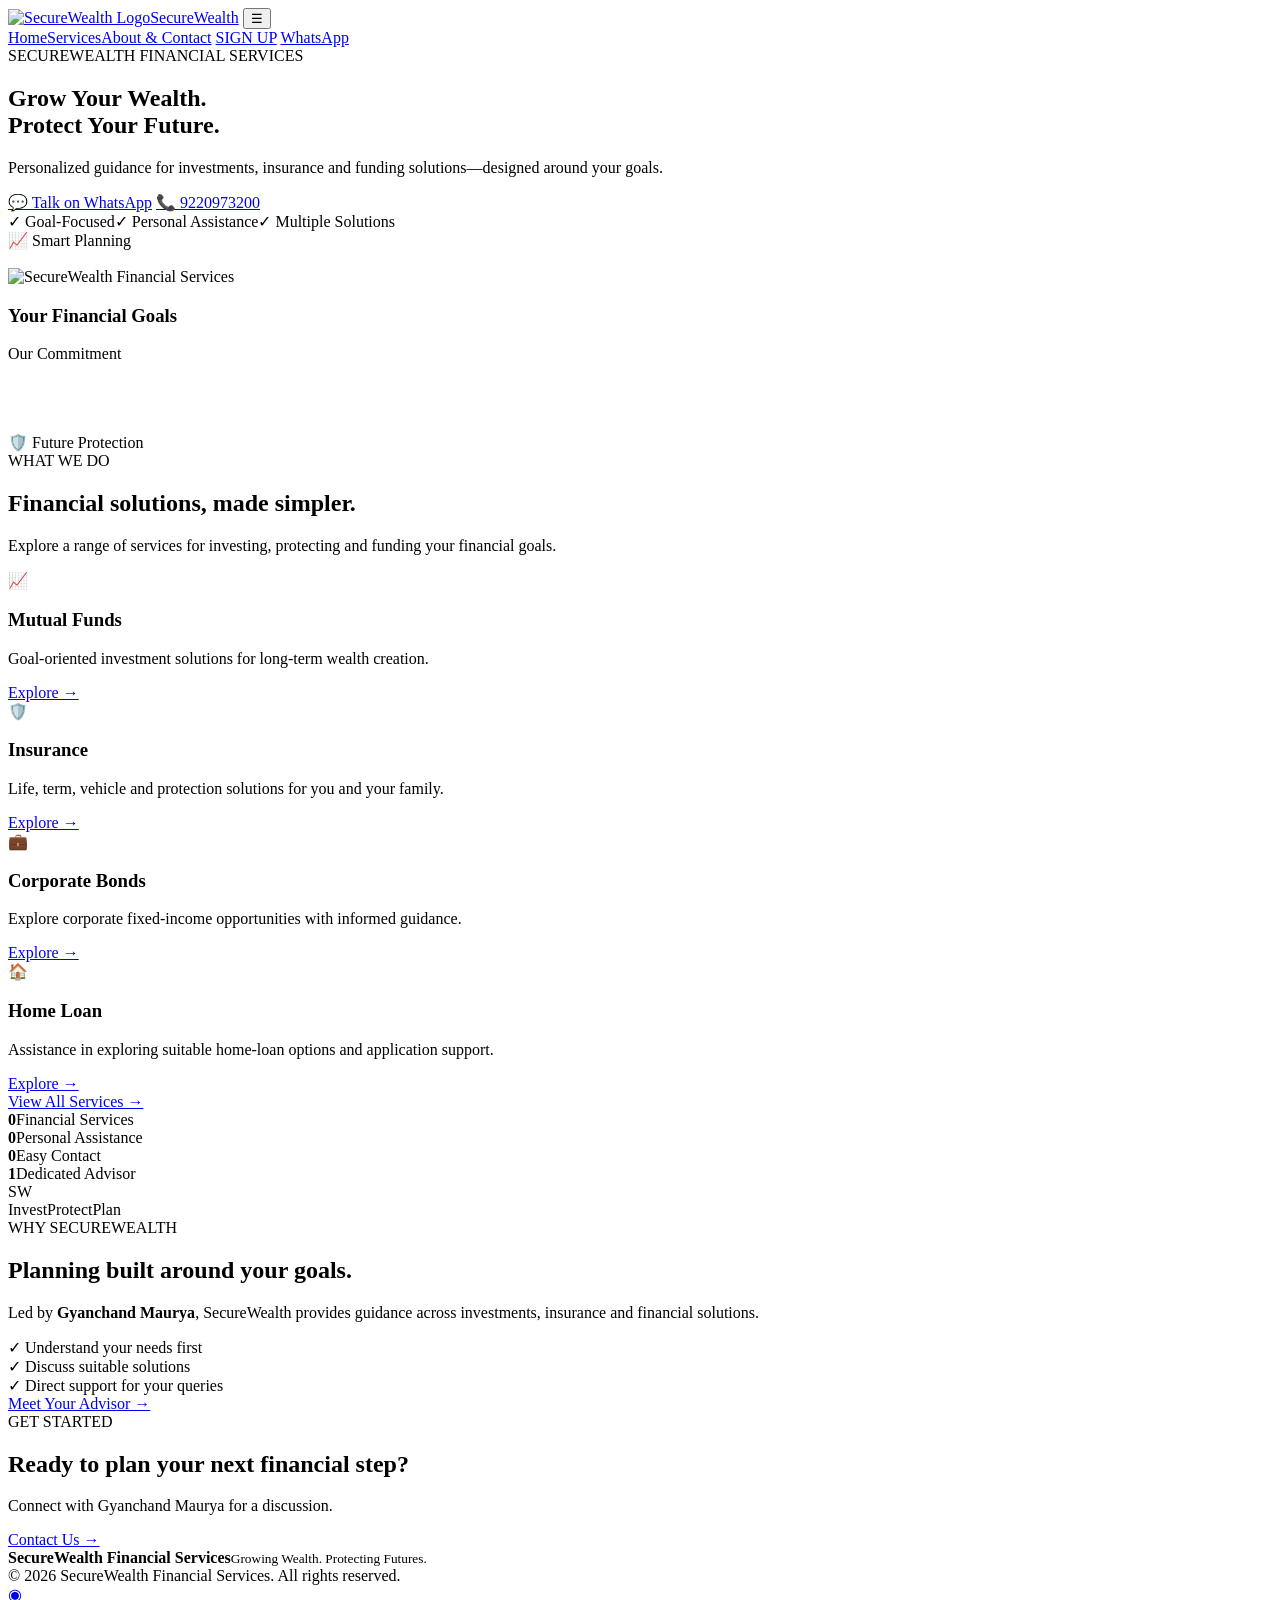
==== index.html @ 6e4fa178 "Update index.html" ====
<!DOCTYPE html>
<html lang="en">
<head>
<meta charset="UTF-8">
<meta name="viewport" content="width=device-width, initial-scale=1.0">
<meta name="description" content="SecureWealth Financial Services - Investment, insurance and financing solutions with personalized guidance by Gyanchand Maurya.">
<link rel="shortcut icon" href="https://i.ibb.co/4ZPC3Cr3/Secure-Wealth-Logo-plain.jpg" type="image/x-icon">
<title>SecureWealth | Growing Wealth. Protecting Futures.</title>
<link rel="stylesheet" href="style.css">
</head>
<body>
<header class="site-header">
  <div class="container nav">
    <a class="brand" href="index.html"><img src="https://i.ibb.co/sJjrhVQ7/Secure-Wealth-Logo.jpg" alt="SecureWealth Logo"><span>SecureWealth</span></a>
    <button class="menu-toggle" aria-label="Open menu">☰</button>
    <nav class="navlinks">
      <a class="active" href="index.html">Home</a><a href="services.html">Services</a><a href="contact.html">About & Contact</a>
      <a class="btn btn-outline" href="https://partners.creso.in/mfd/gyanchand-ramchandra-maurya?employee_id=222" target="_blank" rel="noopener">SIGN UP</a>
      <a class="btn btn-primary" href="https://wa.me/919220973200?text=Hello%20Gyanchand%2C%20I%20would%20like%20financial%20guidance." target="_blank">WhatsApp</a>
    </nav>
  </div>
</header>

<main>
<section class="hero">
  <div class="hero-orb orb1"></div><div class="hero-orb orb2"></div>
  <div class="container hero-grid">
    <div class="reveal">
      <div class="eyebrow">SECUREWEALTH FINANCIAL SERVICES</div>
      <h1>Grow Your <span>Wealth.</span><br>Protect Your <span>Future.</span></h1>
      <p class="lead">Personalized guidance for investments, insurance and funding solutions—designed around your goals.</p>
      <div class="hero-actions">
        <a class="btn btn-primary btn-lg" href="https://wa.me/919220973200?text=Hello%20Gyanchand%2C%20I%20would%20like%20to%20discuss%20my%20financial%20requirements." target="_blank">💬 Talk on WhatsApp</a>
        <a class="btn btn-outline btn-lg" href="tel:+919220973200">📞 9220973200</a>
      </div>
      <div class="trust-row"><span>✓ Goal-Focused</span><span>✓ Personal Assistance</span><span>✓ Multiple Solutions</span></div>
    </div>
    <div class="hero-visual reveal delay">
      <div class="floating-badge badge-top">📈 Smart Planning</div><br>
      <div class="logo-card">
        <div class="pulse-ring"></div>
        <img src="https://i.ibb.co/sJjrhVQ7/Secure-Wealth-Logo.jpg" alt="SecureWealth Financial Services">
        <h3>Your Financial Goals</h3><p>Our Commitment</p>
      </div>
      <br><br><br>
      <div class="floating-badge badge-bottom">🛡️ Future Protection</div>
    </div>
  </div>
</section>

<section class="section">
  <div class="container">
    <div class="section-head reveal"><div class="eyebrow">WHAT WE DO</div><h2>Financial solutions, made simpler.</h2><p>Explore a range of services for investing, protecting and funding your financial goals.</p></div>
    <div class="services-grid">
      <article class="service-card reveal"><div class="icon">📈</div><h3>Mutual Funds</h3><p>Goal-oriented investment solutions for long-term wealth creation.</p><a href="services.html">Explore →</a></article>
      <article class="service-card reveal"><div class="icon">🛡️</div><h3>Insurance</h3><p>Life, term, vehicle and protection solutions for you and your family.</p><a href="services.html">Explore →</a></article>
      <article class="service-card reveal"><div class="icon">💼</div><h3>Corporate Bonds</h3><p>Explore corporate fixed-income opportunities with informed guidance.</p><a href="services.html">Explore →</a></article>
      <article class="service-card reveal"><div class="icon">🏠</div><h3>Home Loan</h3><p>Assistance in exploring suitable home-loan options and application support.</p><a href="services.html">Explore →</a></article>
    </div>
    <div class="center mt-40"><a class="btn btn-outline" href="services.html">View All Services →</a></div>
  </div>
</section>

<section class="stats-section">
  <div class="container stats-grid">
    <div class="stat reveal"><strong data-count="8">0</strong><span>Financial Services</span></div>
    <div class="stat reveal"><strong data-count="100">0</strong><span>Personal Assistance</span></div>
    <div class="stat reveal"><strong data-count="24">0</strong><span>Easy Contact</span></div>
    <div class="stat reveal"><strong>1</strong><span>Dedicated Advisor</span></div>
  </div>
</section>

<section class="section about-preview">
  <div class="container split">
    <div class="about-art reveal"><div class="circle-chart"><div>SW</div></div><span class="mini-card mc1">Invest</span><span class="mini-card mc2">Protect</span><span class="mini-card mc3">Plan</span></div>
    <div class="reveal"><div class="eyebrow">WHY SECUREWEALTH</div><h2>Planning built around your goals.</h2><p>Led by <strong>Gyanchand Maurya</strong>, SecureWealth provides guidance across investments, insurance and financial solutions.</p>
      <div class="check-list"><div>✓ Understand your needs first</div><div>✓ Discuss suitable solutions</div><div>✓ Direct support for your queries</div></div>
      <a class="btn btn-primary" href="contact.html">Meet Your Advisor →</a>
    </div>
  </div>
</section>

<section class="cta-section"><div class="container"><div class="cta-box reveal"><div><div class="eyebrow">GET STARTED</div><h2>Ready to plan your next financial step?</h2><p>Connect with Gyanchand Maurya for a discussion.</p></div><a class="btn btn-primary btn-lg" href="contact.html">Contact Us →</a></div></div></section>
</main>

<footer><div class="container footer"><div><strong>SecureWealth Financial Services</strong><small>Growing Wealth. Protecting Futures.</small></div><div>© 2026 SecureWealth Financial Services. All rights reserved.</div></div></footer>
<a class="whatsapp-float" href="https://wa.me/919220973200?text=Hello%20Gyanchand%2C%20I%20would%20like%20financial%20guidance." target="_blank" aria-label="WhatsApp">◉</a>
<script src="script.js"></script>
</body></html>
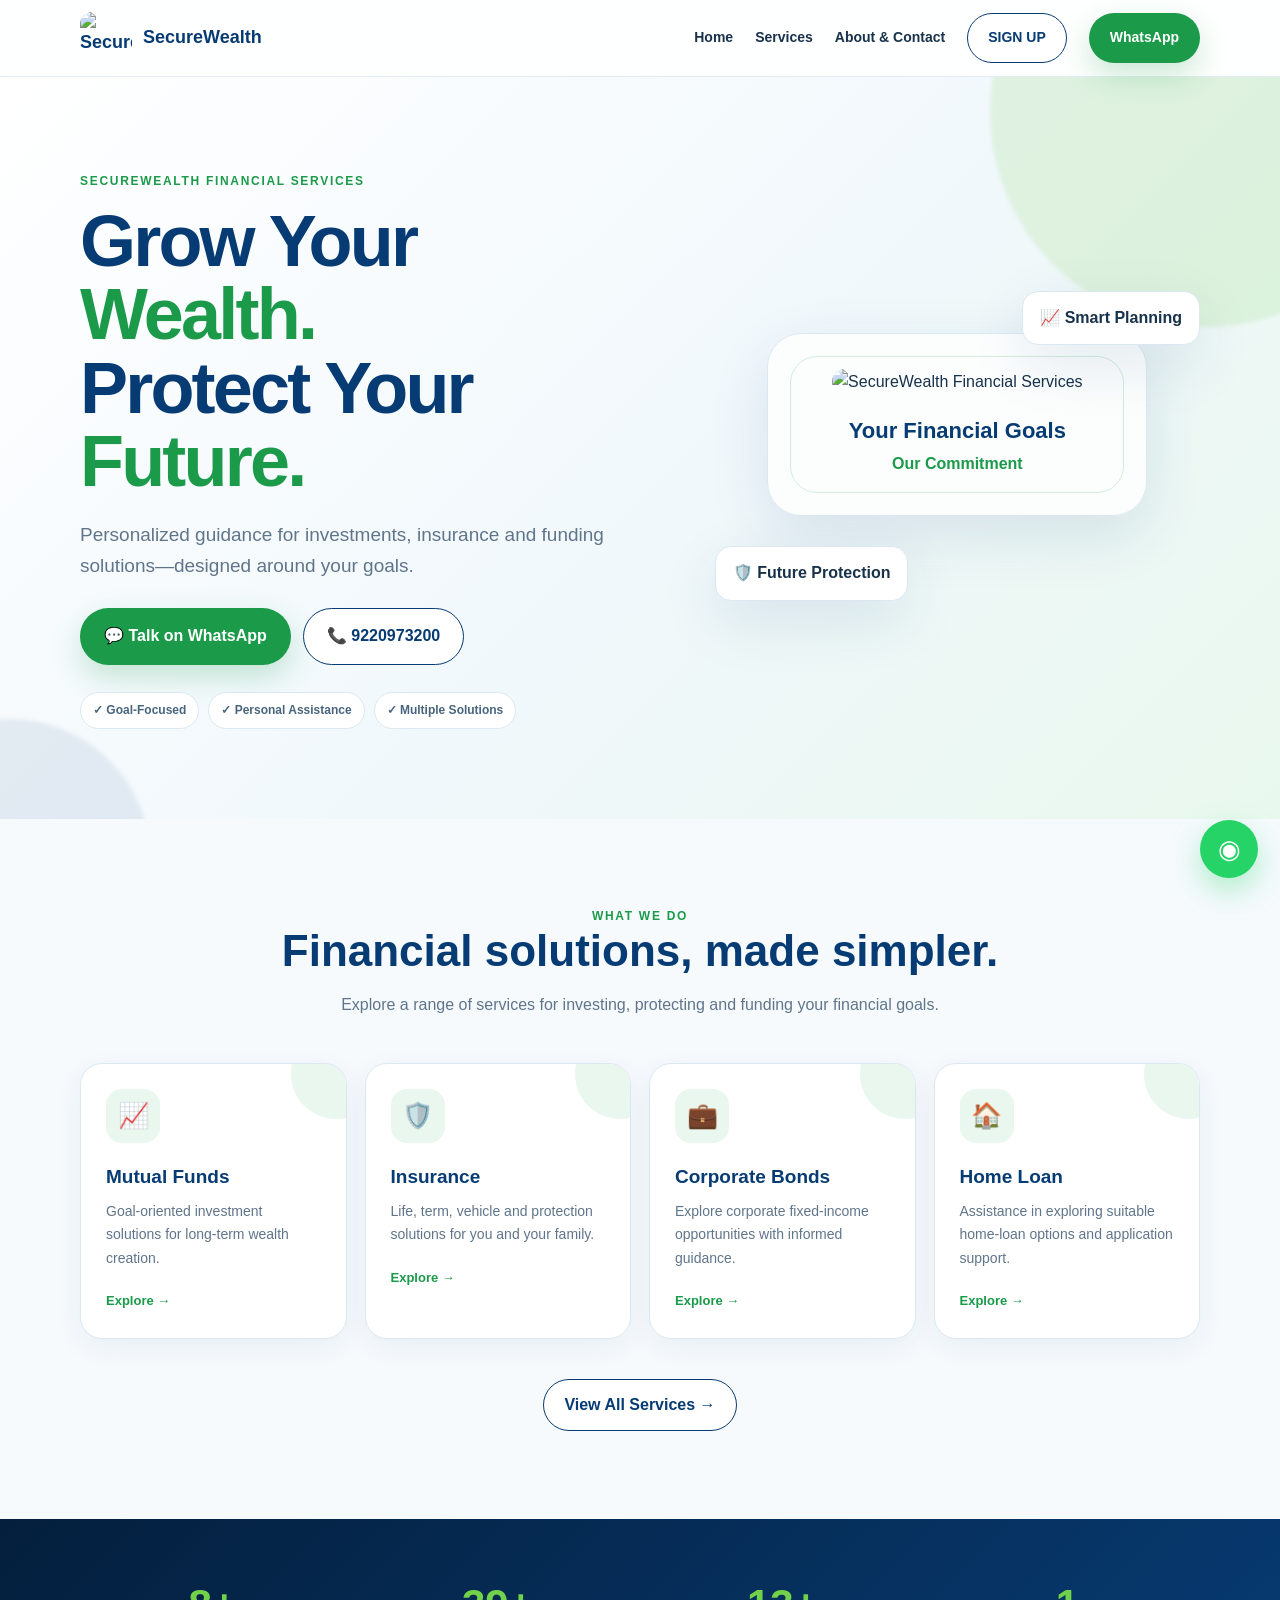
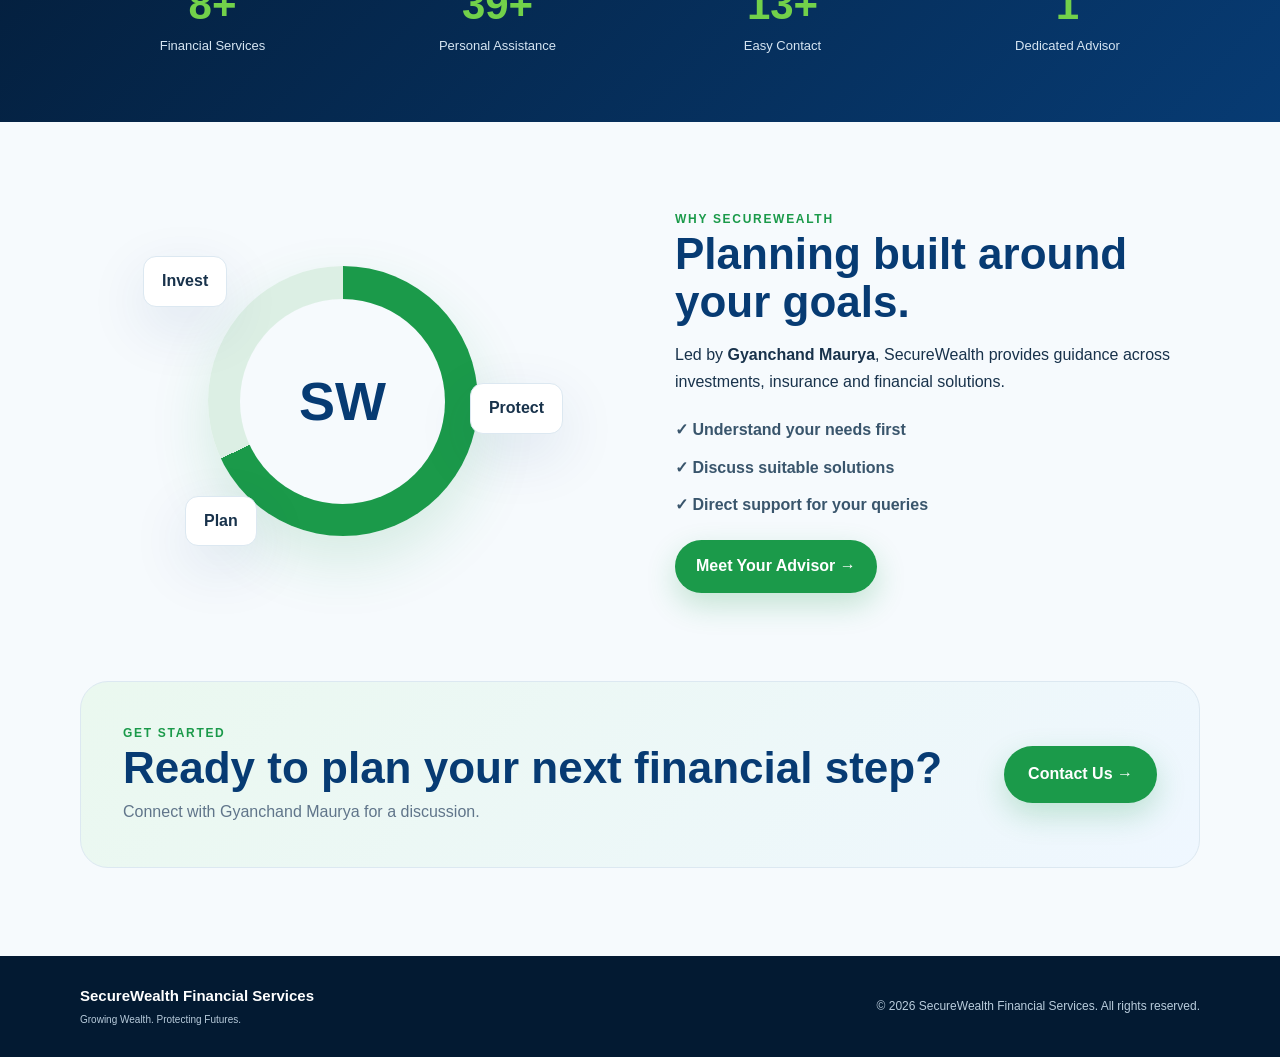
==== commit c8aa1d63: "Fix HTML encoding issues in index.html" ====
--- a/index.html
+++ b/index.html
@@ -11,7 +11,7 @@
 <body>
 <header class="site-header">
   <div class="container nav">
-    <a class="brand" href="index.html"><img src="https://i.ibb.co/sJjrhVQ7/Secure-Wealth-Logo.jpg" alt="SecureWealth Logo"><span>SecureWealth</span></a>
+    <a class="brand" href="index.html"><img src="https://i.ibb.co/4ZPC3Cr3/Secure-Wealth-Logo-plain.jpg" alt="SecureWealth Logo"><span>SecureWealth</span></a>
     <button class="menu-toggle" aria-label="Open menu">☰</button>
     <nav class="navlinks">
       <a class="active" href="index.html">Home</a><a href="services.html">Services</a><a href="contact.html">About & Contact</a>
--- a/style.css
+++ b/style.css
@@ -0,0 +1,203 @@
+:root{
+    --navy:#073b73;
+    --navy2:#041f3d;
+    --green:#1b9a4a;
+    --green2:#70c943;
+    --text:#18324b;
+    --muted:#60758a;
+    --bg:#f6fafd;
+    --white:#fff;--line:#dce8f1;
+    --shadow:0 20px 60px rgba(7,59,115,.11)}*{box-sizing:border-box}html{scroll-behavior:smooth}body{margin:0;
+    font-family:Inter,Segoe UI,Arial,sans-serif;
+    color:var(--text);
+    background:var(--bg);
+    line-height:1.65;
+    overflow-x:hidden}a{text-decoration:none;
+    color:inherit
+}
+
+.container{
+    width:min(1120px,92%);
+    margin:auto
+}
+.site-header{
+    position:sticky;
+    top:0;
+    z-index:50;
+    background:rgba(255,255,255,.9);
+    backdrop-filter:blur(18px);
+    border-bottom:1px solid rgba(220,232,241,.8)
+}
+
+.nav{min-height:76px;
+    display:flex;
+    align-items:center;
+    justify-content:space-between;
+    gap:20px
+}
+
+.brand{
+    display:flex;
+    align-items:center;
+    gap:11px;
+    font-weight:900;
+    color:var(--navy);
+    font-size:18px
+}
+
+.brand img{
+    width:52px;
+    height:52px;
+    object-fit:contain;
+    border-radius:12px
+}
+
+.navlinks{
+    display:flex;
+    align-items:center;
+    gap:22px;
+    font-size:14px;
+    font-weight:700
+}
+.navlinks>a:not(.btn){
+    position:relative
+}
+.navlinks>a:not(.btn):after{
+    content:"";
+    position:absolute;
+    left:0;right:100%;
+    bottom:-7px;
+    height:2px;
+    background:var(--green);
+    transition:.25s
+}
+
+.navlinks>a:hover:after,.navlinks .active:after{right:0}
+
+.menu-toggle{
+    display:none;
+    border:0;
+    background:none;
+    font-size:28px;
+    color:var(--navy)
+}
+
+.btn{
+    display:inline-flex;
+    align-items:center;
+    justify-content:center;
+    gap:8px;
+    padding:12px 20px;
+    border-radius:999px;
+    font-weight:750;
+    border:1px solid transparent;
+    transition:.25s;
+    cursor:pointer
+}
+
+.btn:hover{
+    transform:translateY(-3px)
+}
+
+.btn-primary{
+    background:var(--green);
+    color:#fff;box-shadow:0 12px 30px rgba(27,154,74,.23)
+}
+
+.btn-primary:hover{
+    background:#16863f
+}
+
+.btn-outline{
+    border-color:var(--navy);
+    color:var(--navy);
+    background:#fff
+}
+.btn-light{background:#fff;color:var(--navy)}.btn-lg{padding:14px 23px}
+.hero,.page-hero{position:relative;overflow:hidden;background:linear-gradient(135deg,#fff 0%,#f1f8fc 53%,#e9f8ee 100%)}.hero{padding:95px 0 90px;min-height:620px;display:flex;align-items:center}.page-hero{padding:90px 0}
+.hero-orb{position:absolute;border-radius:50%;filter:blur(2px);animation:float 8s ease-in-out infinite}
+.orb1{width:430px;height:430px;right:-140px;top:-180px;background:rgba(112,201,67,.14)}
+.orb2{width:280px;height:280px;left:-130px;bottom:-180px;background:rgba(7,59,115,.08);animation-delay:-3s}
+.hero-grid{display:grid;grid-template-columns:1.08fr .92fr;gap:65px;align-items:center;position:relative}.eyebrow{color:var(--green);font-weight:900;letter-spacing:1.7px;font-size:12px}
+.eyebrow.light{color:#72d14a}h1{font-size:clamp(43px,6vw,72px);line-height:1.02;letter-spacing:-2.8px;color:var(--navy);margin:13px 0 20px}h1 span{color:var(--green)}
+h2{font-size:clamp(30px,4vw,44px);line-height:1.1;color:var(--navy);margin:0 0 13px}
+h3{color:var(--navy)}.lead{font-size:19px;color:var(--muted);max-width:650px}
+.hero-actions{display:flex;gap:12px;flex-wrap:wrap;margin-top:27px}
+.trust-row{display:flex;gap:9px;flex-wrap:wrap;margin-top:27px}
+.trust-row span{background:#fff;border:1px solid var(--line);padding:8px 12px;border-radius:99px;font-size:12px;font-weight:800;color:#48657d}
+.hero-visual{position:relative;min-height:390px;display:grid;place-items:center}
+.logo-card{width:min(380px,90%);background:rgba(255,255,255,.82);border:1px solid var(--line);border-radius:34px;padding:35px;text-align:center;box-shadow:var(--shadow);position:relative;z-index:2;animation:cardFloat 5s ease-in-out infinite}
+.logo-card img{width:100%;max-height:230px;object-fit:contain;border-radius:20px}
+.logo-card h3{margin:18px 0 0;font-size:22px}
+.logo-card p{margin:2px;color:var(--green);font-weight:800}
+.floating-badge{position:absolute;background:#fff;border:1px solid var(--line);border-radius:16px;padding:13px 17px;font-weight:800;box-shadow:var(--shadow);z-index:3;animation:float 5s ease-in-out infinite}
+.badge-top{right:0;top:35px}.badge-bottom{left:0;bottom:45px;animation-delay:-2s}
+.pulse-ring{position:absolute;inset:22px;border:1px solid rgba(27,154,74,.18);border-radius:27px;animation:pulse 2.8s infinite}
+.section{padding:88px 0}.section-head{text-align:center;max-width:730px;margin:0 auto 45px}
+.section-head p{color:var(--muted)}.center{text-align:center}
+.center-text{margin-left:auto;margin-right:auto}.services-grid{display:grid;grid-template-columns:repeat(4,1fr);gap:18px}
+.service-card{background:#fff;border:1px solid var(--line);border-radius:22px;padding:25px;box-shadow:0 8px 28px rgba(7,59,115,.06);transition:.3s;position:relative;overflow:hidden}
+.service-card:before{content:"";position:absolute;width:90px;height:90px;border-radius:50%;background:#eaf7ee;right:-35px;top:-35px;transition:.3s}
+.service-card:hover{transform:translateY(-8px);box-shadow:var(--shadow);border-color:#c7e3d1}.service-card:hover:before{transform:scale(1.7)}
+.service-card .icon{width:54px;height:54px;border-radius:16px;background:#eaf7ee;display:grid;place-items:center;font-size:25px;margin-bottom:18px;position:relative}
+.service-card h3{margin:0 0 8px;font-size:19px}.service-card p{color:var(--muted);font-size:14px;margin:0 0 17px}
+.service-card a{color:var(--green);font-size:13px;font-weight:900}.services-all .big{min-height:290px;display:flex;flex-direction:column}
+.services-all .big .btn{margin-top:auto;width:max-content;font-size:12px}
+.stats-section{padding:50px 0;background:linear-gradient(135deg,var(--navy2),var(--navy));color:#fff}
+.stats-grid{display:grid;grid-template-columns:repeat(4,1fr);gap:20px;text-align:center}
+.stat{padding:15px}.stat strong{display:block;font-size:42px;line-height:1;color:#72d14a}
+.stat span{display:block;margin-top:9px;color:#d6e5f2;font-size:13px}
+.split{display:grid;grid-template-columns:1fr 1fr;gap:70px;align-items:center}
+.about-art{min-height:360px;position:relative;display:grid;place-items:center}
+.circle-chart{width:270px;height:270px;border-radius:50%;background:conic-gradient(var(--green) 0 68%,#dcefe4 68% 100%);display:grid;place-items:center;box-shadow:0 25px 60px rgba(27,154,74,.15);animation:spinIn 1s ease}
+.circle-chart:before{content:"";position:absolute;width:205px;height:205px;background:var(--bg);border-radius:50%}
+.circle-chart div{position:relative;font-size:54px;font-weight:900;color:var(--navy)}
+.mini-card{position:absolute;background:#fff;border:1px solid var(--line);padding:11px 18px;border-radius:13px;font-weight:900;box-shadow:var(--shadow);animation:float 4s ease-in-out infinite}.mc1{top:35px;left:12%}
+.mc2{right:8%;top:45%}.mc3{bottom:35px;left:20%;animation-delay:-1s}
+.check-list{display:grid;gap:11px;margin:22px 0}
+.check-list div{font-weight:700;color:#39556c}
+.check-list.large{gap:17px}.mt-40{margin-top:40px}
+.cta-section{padding:0 0 88px}
+.cta-box{border:1px solid var(--line);border-radius:28px;padding:42px;background:linear-gradient(135deg,#eaf8ef,#eff7ff);display:flex;align-items:center;justify-content:space-between;gap:25px}
+.cta-box h2{margin-bottom:7px}.cta-box p{color:var(--muted);margin:0}
+.process{padding:80px 0;background:#eef6fa}.steps{display:grid;grid-template-columns:repeat(4,1fr);gap:18px}.step{background:#fff;padding:27px;border-radius:20px;border:1px solid var(--line);position:relative}.step b{color:var(--green);font-size:13px}
+.step h3{margin:12px 0 7px}.step p{color:var(--muted);font-size:14px}
+.profile-card{background:linear-gradient(145deg,var(--navy2),var(--navy));color:#fff;border-radius:30px;padding:40px;box-shadow:var(--shadow)}
+.profile-card h2{color:#fff;margin-top:15px}.profile-card p{color:#d6e5f2}
+.profile-avatar{width:100px;height:100px;border-radius:28px;background:linear-gradient(135deg,var(--green),var(--green2));display:grid;place-items:center;font-size:36px;font-weight:900;margin-bottom:28px}
+.profile-line{height:1px;background:rgba(255,255,255,.15);margin:25px 0}
+.contact-section{padding:80px 0;background:#eef6fa}
+.contact-grid{display:grid;grid-template-columns:.9fr 1.1fr;gap:25px}
+.contact-card{background:#fff;border:1px solid var(--line);border-radius:25px;padding:32px;box-shadow:0 10px 35px rgba(7,59,115,.06)}
+.contact-card.dark{background:linear-gradient(135deg,var(--navy2),var(--navy));color:#fff}
+.contact-card.dark h2{color:#fff}.contact-card.dark p{color:#d6e5f2}
+.contact-row{display:flex;gap:15px;padding:18px 0;border-bottom:1px solid var(--line)}
+.contact-row:last-child{border:0}.contact-row>span{width:44px;height:44px;border-radius:13px;background:#eaf7ee;display:grid;place-items:center}
+.contact-row small{display:block;color:var(--muted)}.contact-row strong{color:var(--navy)}footer{background:#031a32;color:#b9ccdc;padding:28px 0}
+.footer{display:flex;justify-content:space-between;gap:20px;align-items:center;font-size:12px}
+.footer strong{display:block;color:#fff;font-size:15px}
+.footer small{display:block;margin-top:3px}
+.whatsapp-float{position:fixed;right:22px;bottom:22px;width:58px;height:58px;border-radius:50%;background:#25d366;color:#fff;display:grid;place-items:center;font-size:26px;box-shadow:0 12px 30px rgba(37,211,102,.35);z-index:40;animation:bounce 2.5s infinite}
+.reveal{opacity:0;transform:translateY(25px);transition:opacity .7s ease,transform .7s ease}
+.reveal.visible{opacity:1;transform:none}.delay{transition-delay:.15s}@keyframes float{0%,100%{transform:translateY(0)}50%{transform:translateY(-13px)}}@keyframes cardFloat{0%,100%{transform:translateY(0) rotate(0)}50%{transform:translateY(-9px) rotate(.5deg)}}@keyframes pulse{0%,100%{opacity:.2;transform:scale(.98)}50%{opacity:.7;transform:scale(1.02)}}@keyframes spinIn{from{transform:rotate(-35deg) scale(.8);opacity:0}to{transform:none;opacity:1}}@keyframes bounce{0%,100%{transform:translateY(0)}50%{transform:translateY(-7px)}}@media(max-width:900px){.navlinks{display:none;position:absolute;top:76px;left:0;right:0;background:#fff;padding:20px;box-shadow:0 15px 30px rgba(0,0,0,.08);flex-direction:column;align-items:stretch}
+.navlinks.open{display:flex}
+.menu-toggle{display:block}
+.hero-grid,.split,
+.contact-grid{grid-template-columns:1fr}
+.hero{padding:70px 0}
+.hero-visual{order:-1;min-height:350px}
+.services-grid{grid-template-columns:repeat(2,1fr)}
+.stats-grid,.steps{grid-template-columns:repeat(2,1fr)}
+.cta-box{flex-direction:column;align-items:flex-start}
+.about-art{min-height:310px}}@media(max-width:560px){.brand span{display:none}
+.services-grid,.stats-grid,.steps{grid-template-columns:1fr}
+.hero{padding:55px 0}.page-hero{padding:65px 0}.hero-visual{min-height:300px}
+.logo-card{padding:25px}
+.floating-badge{font-size:11px}
+.badge-top{right:-5px}
+.badge-bottom{left:-5px}.section{padding:65px 0}.cta-box{padding:30px}.footer{flex-direction:column;align-items:flex-start}.whatsapp-float{right:15px;bottom:15px}h1{letter-spacing:-1.8px}.services-all .big{min-height:auto}.services-all .big .btn{margin-top:10px}}
+
+
+
+/* "https://i.ibb.co/hFjsKrrb/Gyanchand-Pic.jpg" */
+
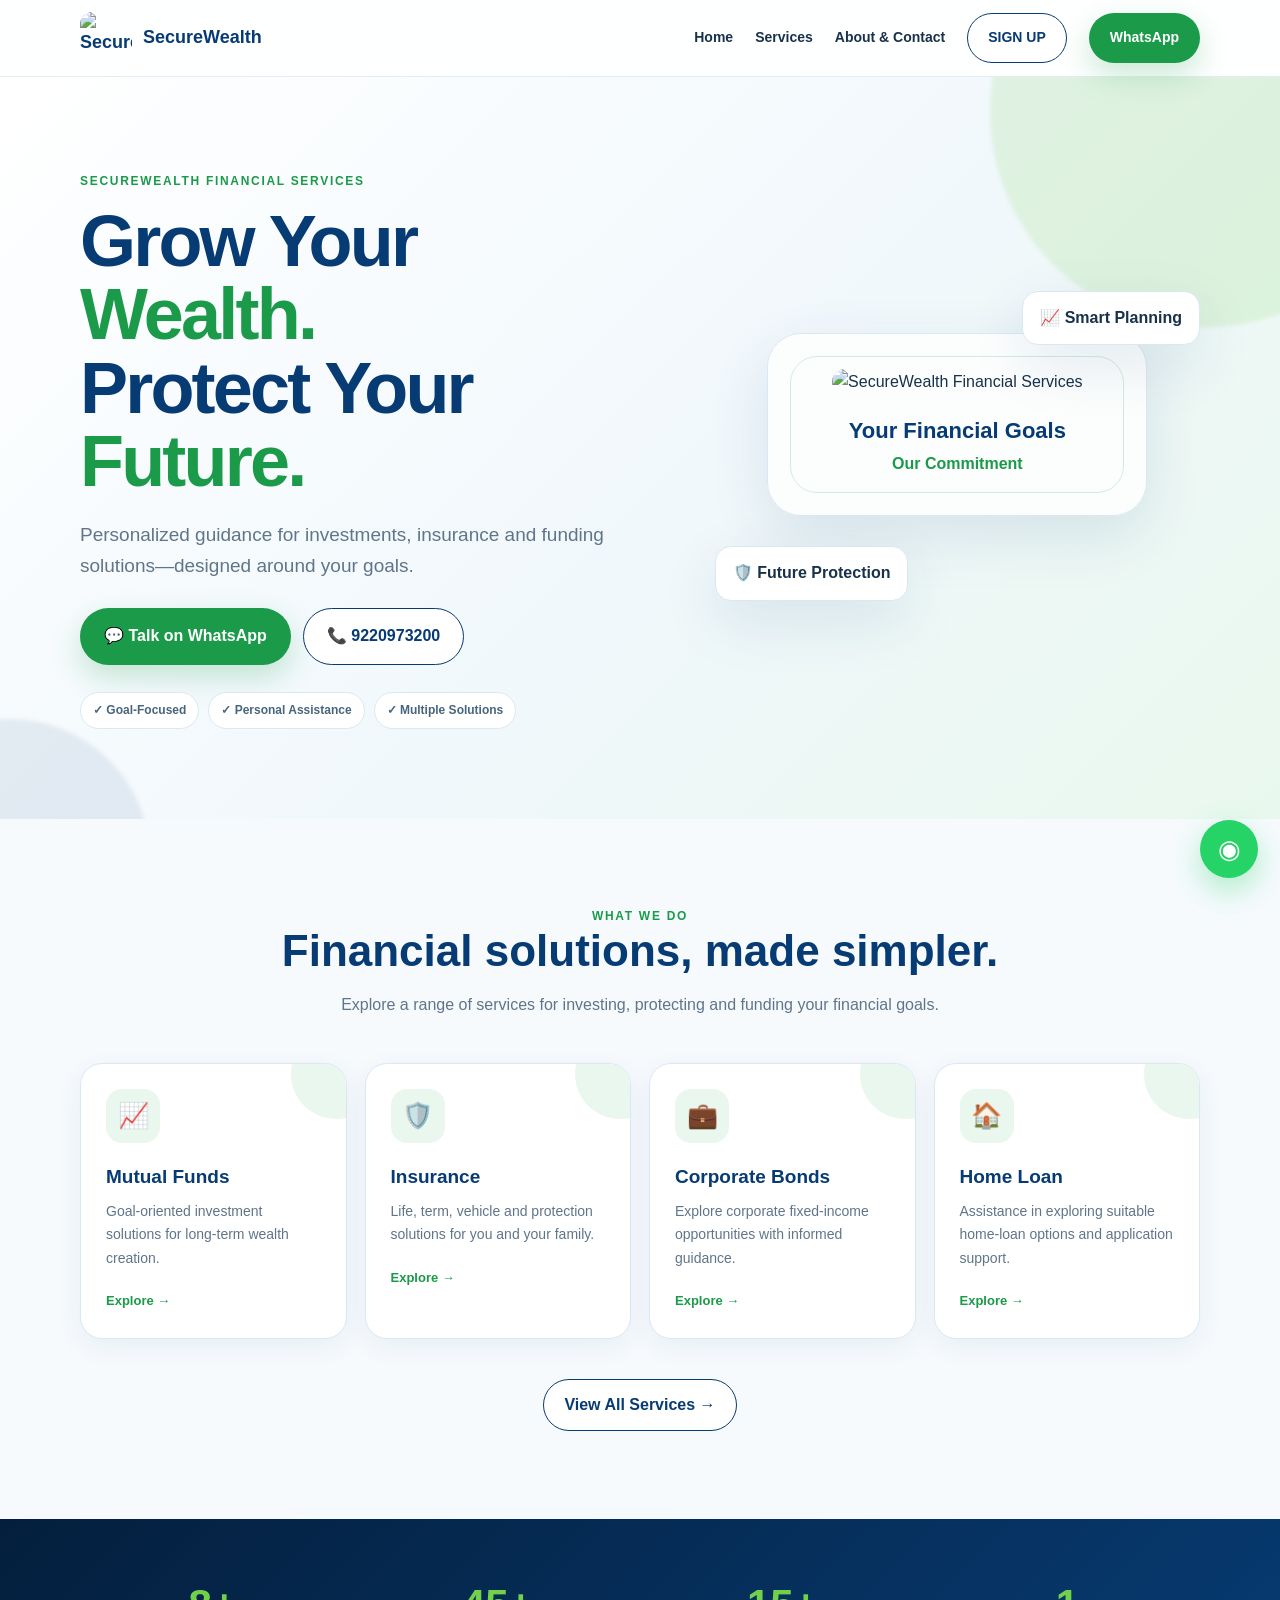
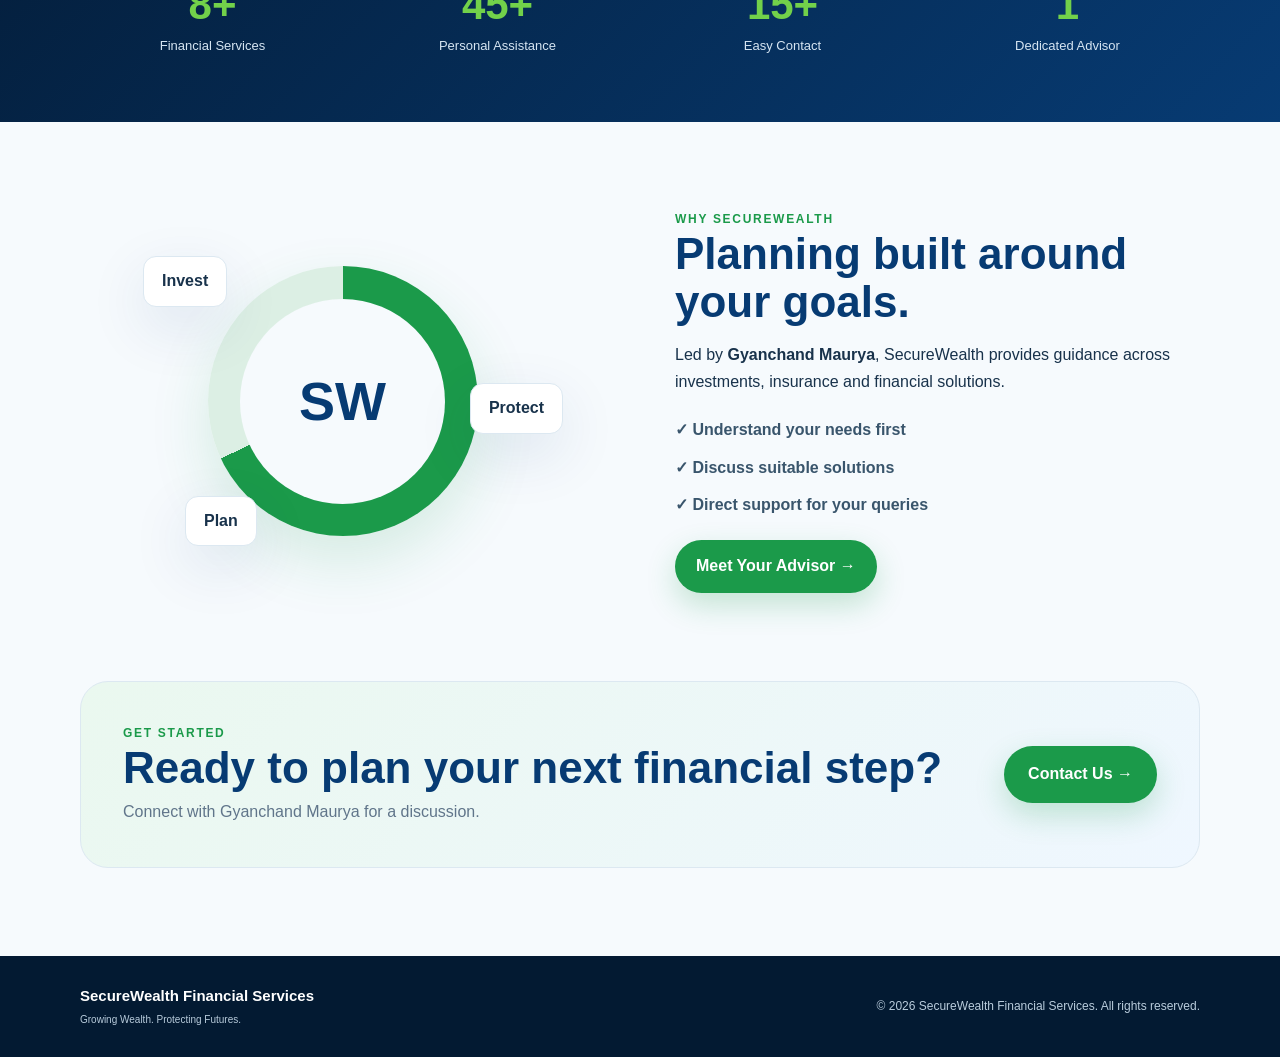
==== commit da786442: "Fix HTML formatting and update links" ====
--- a/index.html
+++ b/index.html
@@ -15,7 +15,7 @@
     <button class="menu-toggle" aria-label="Open menu">☰</button>
     <nav class="navlinks">
       <a class="active" href="index.html">Home</a><a href="services.html">Services</a><a href="contact.html">About & Contact</a>
-      <a class="btn btn-outline" href="https://partners.creso.in/mfd/gyanchand-ramchandra-maurya?employee_id=222" target="_blank" rel="noopener">SIGN UP</a>
+      <a class="btn btn-outline" href="https://www.wealthy.in/p/gyanc99066" target="_blank" rel="noopener">SIGN UP</a>
       <a class="btn btn-primary" href="https://wa.me/919220973200?text=Hello%20Gyanchand%2C%20I%20would%20like%20financial%20guidance." target="_blank">WhatsApp</a>
     </nav>
   </div>
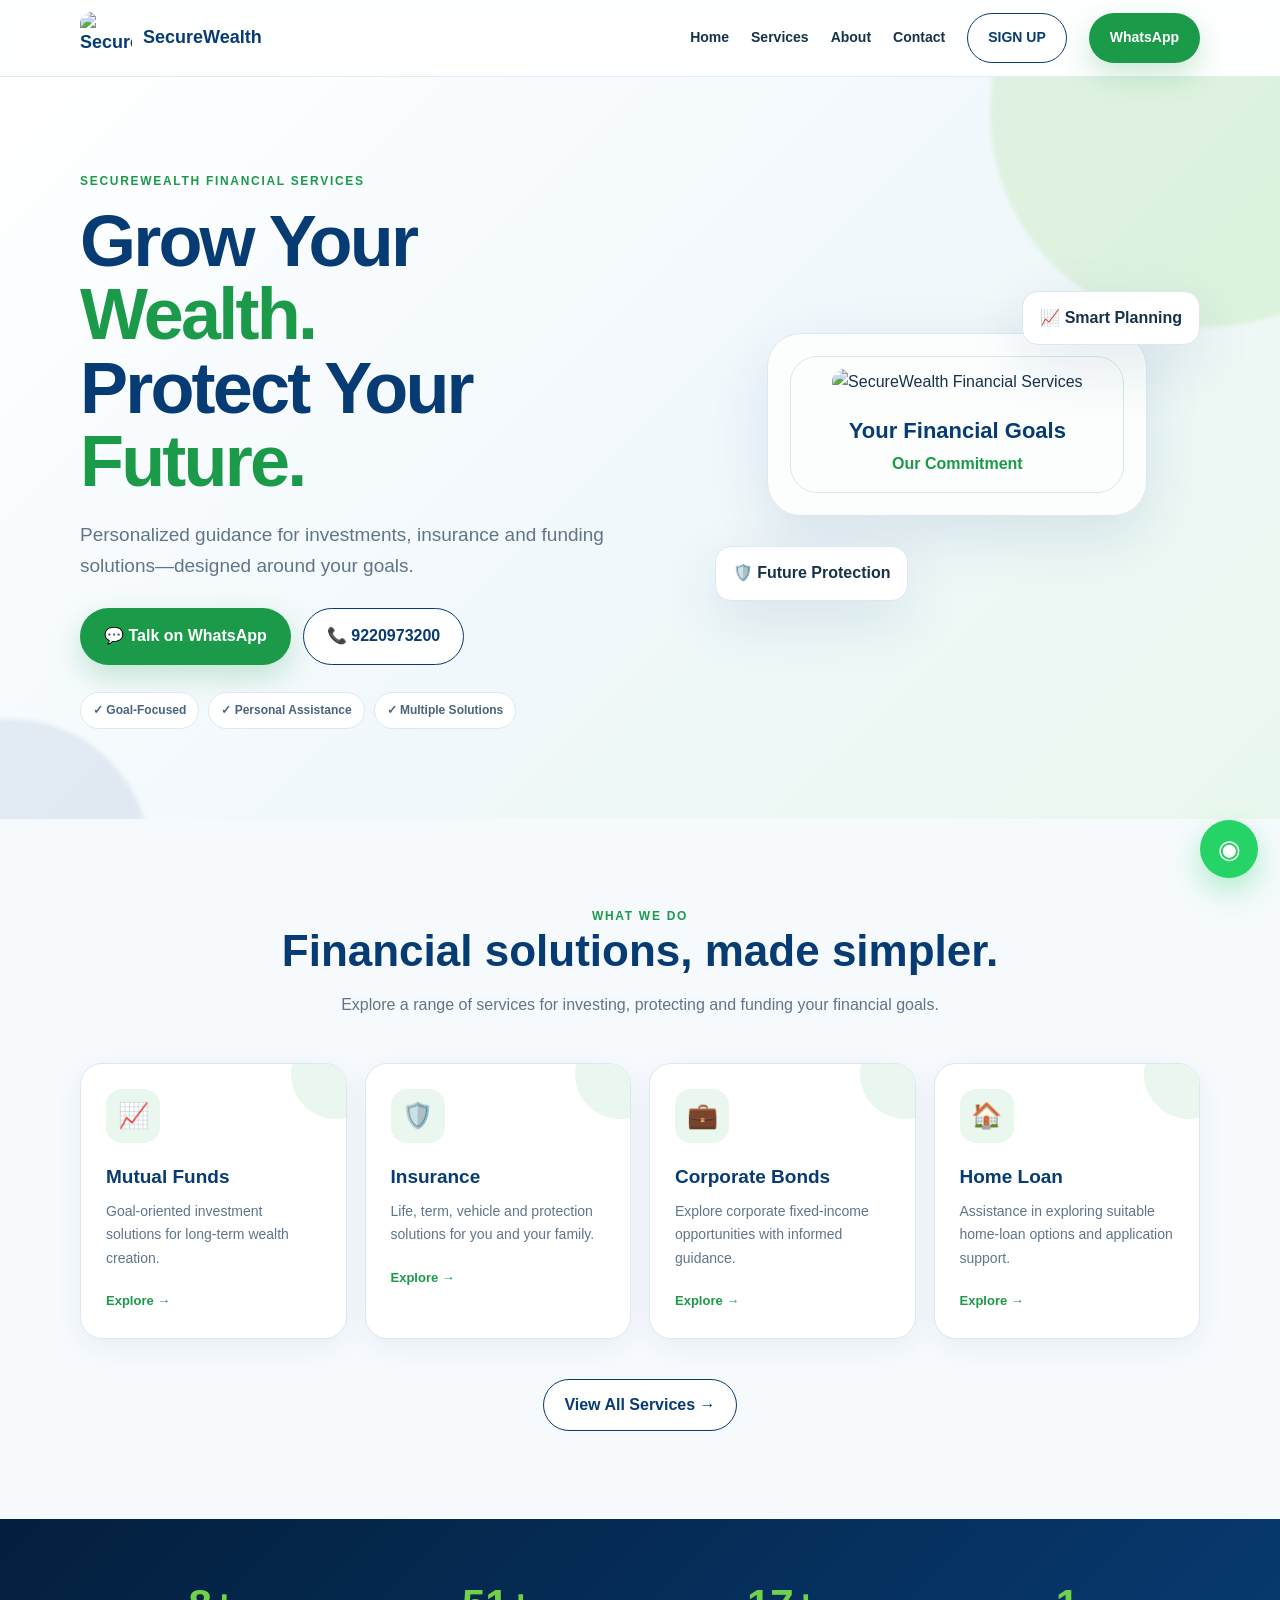
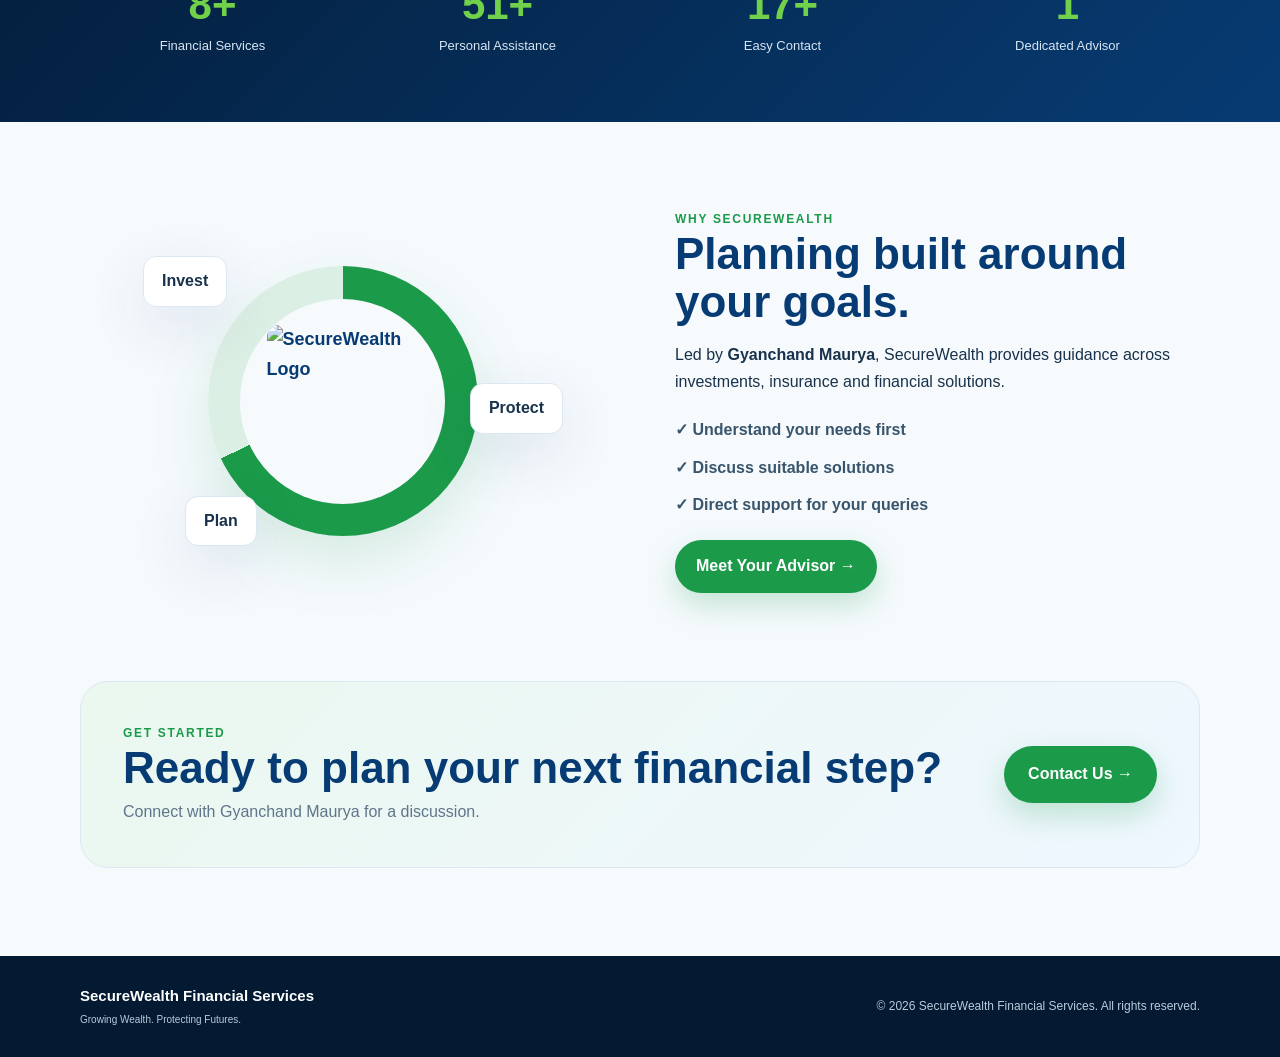
==== commit 0e64c267: "Fix HTML formatting and restore original content" ====
--- a/index.html
+++ b/index.html
@@ -7,6 +7,16 @@
 <link rel="shortcut icon" href="https://i.ibb.co/4ZPC3Cr3/Secure-Wealth-Logo-plain.jpg" type="image/x-icon">
 <title>SecureWealth | Growing Wealth. Protecting Futures.</title>
 <link rel="stylesheet" href="style.css">
+  <!-- Google tag (gtag.js) -->
+  <script async src="https://www.googletagmanager.com/gtag/js?id=G-4FVRTKPDQZ">
+  </script>
+  <script>
+    window.dataLayer = window.dataLayer || [];
+    function gtag(){dataLayer.push(arguments);}
+    gtag('js', new Date());
+  
+    gtag('config', 'G-4FVRTKPDQZ');
+  </script>
 </head>
 <body>
 <header class="site-header">
@@ -14,7 +24,10 @@
     <a class="brand" href="index.html"><img src="https://i.ibb.co/4ZPC3Cr3/Secure-Wealth-Logo-plain.jpg" alt="SecureWealth Logo"><span>SecureWealth</span></a>
     <button class="menu-toggle" aria-label="Open menu">☰</button>
     <nav class="navlinks">
-      <a class="active" href="index.html">Home</a><a href="services.html">Services</a><a href="contact.html">About & Contact</a>
+      <a class="active" href="index.html">Home</a>
+      <a href="services.html">Services</a>
+      <a href="about.html">About</a>
+      <a href="contact.html">Contact</a>
       <a class="btn btn-outline" href="https://www.wealthy.in/p/gyanc99066" target="_blank" rel="noopener">SIGN UP</a>
       <a class="btn btn-primary" href="https://wa.me/919220973200?text=Hello%20Gyanchand%2C%20I%20would%20like%20financial%20guidance." target="_blank">WhatsApp</a>
     </nav>
@@ -72,7 +85,7 @@
 
 <section class="section about-preview">
   <div class="container split">
-    <div class="about-art reveal"><div class="circle-chart"><div>SW</div></div><span class="mini-card mc1">Invest</span><span class="mini-card mc2">Protect</span><span class="mini-card mc3">Plan</span></div>
+    <div class="about-art reveal"><div class="circle-chart"><div><a class="brand2" href="index.html"><img src="https://i.ibb.co/4ZPC3Cr3/Secure-Wealth-Logo-plain.jpg" alt="SecureWealth Logo"></a></div></div><span class="mini-card mc1">Invest</span><span class="mini-card mc2">Protect</span><span class="mini-card mc3">Plan</span></div>
     <div class="reveal"><div class="eyebrow">WHY SECUREWEALTH</div><h2>Planning built around your goals.</h2><p>Led by <strong>Gyanchand Maurya</strong>, SecureWealth provides guidance across investments, insurance and financial solutions.</p>
       <div class="check-list"><div>✓ Understand your needs first</div><div>✓ Discuss suitable solutions</div><div>✓ Direct support for your queries</div></div>
       <a class="btn btn-primary" href="contact.html">Meet Your Advisor →</a>
--- a/style.css
+++ b/style.css
@@ -197,7 +197,21 @@
 .badge-top{right:-5px}
 .badge-bottom{left:-5px}.section{padding:65px 0}.cta-box{padding:30px}.footer{flex-direction:column;align-items:flex-start}.whatsapp-float{right:15px;bottom:15px}h1{letter-spacing:-1.8px}.services-all .big{min-height:auto}.services-all .big .btn{margin-top:10px}}
 
-
+.brand2{
+    display:flex;
+    align-items:center;
+    gap:11px;
+    font-weight:900;
+    color:var(--navy);
+    font-size:18px
+}
+
+.brand2 img{
+    width:152px;
+    height:152px;
+    object-fit:contain;
+    border-radius:12px
+}
 
 /* "https://i.ibb.co/hFjsKrrb/Gyanchand-Pic.jpg" */
 
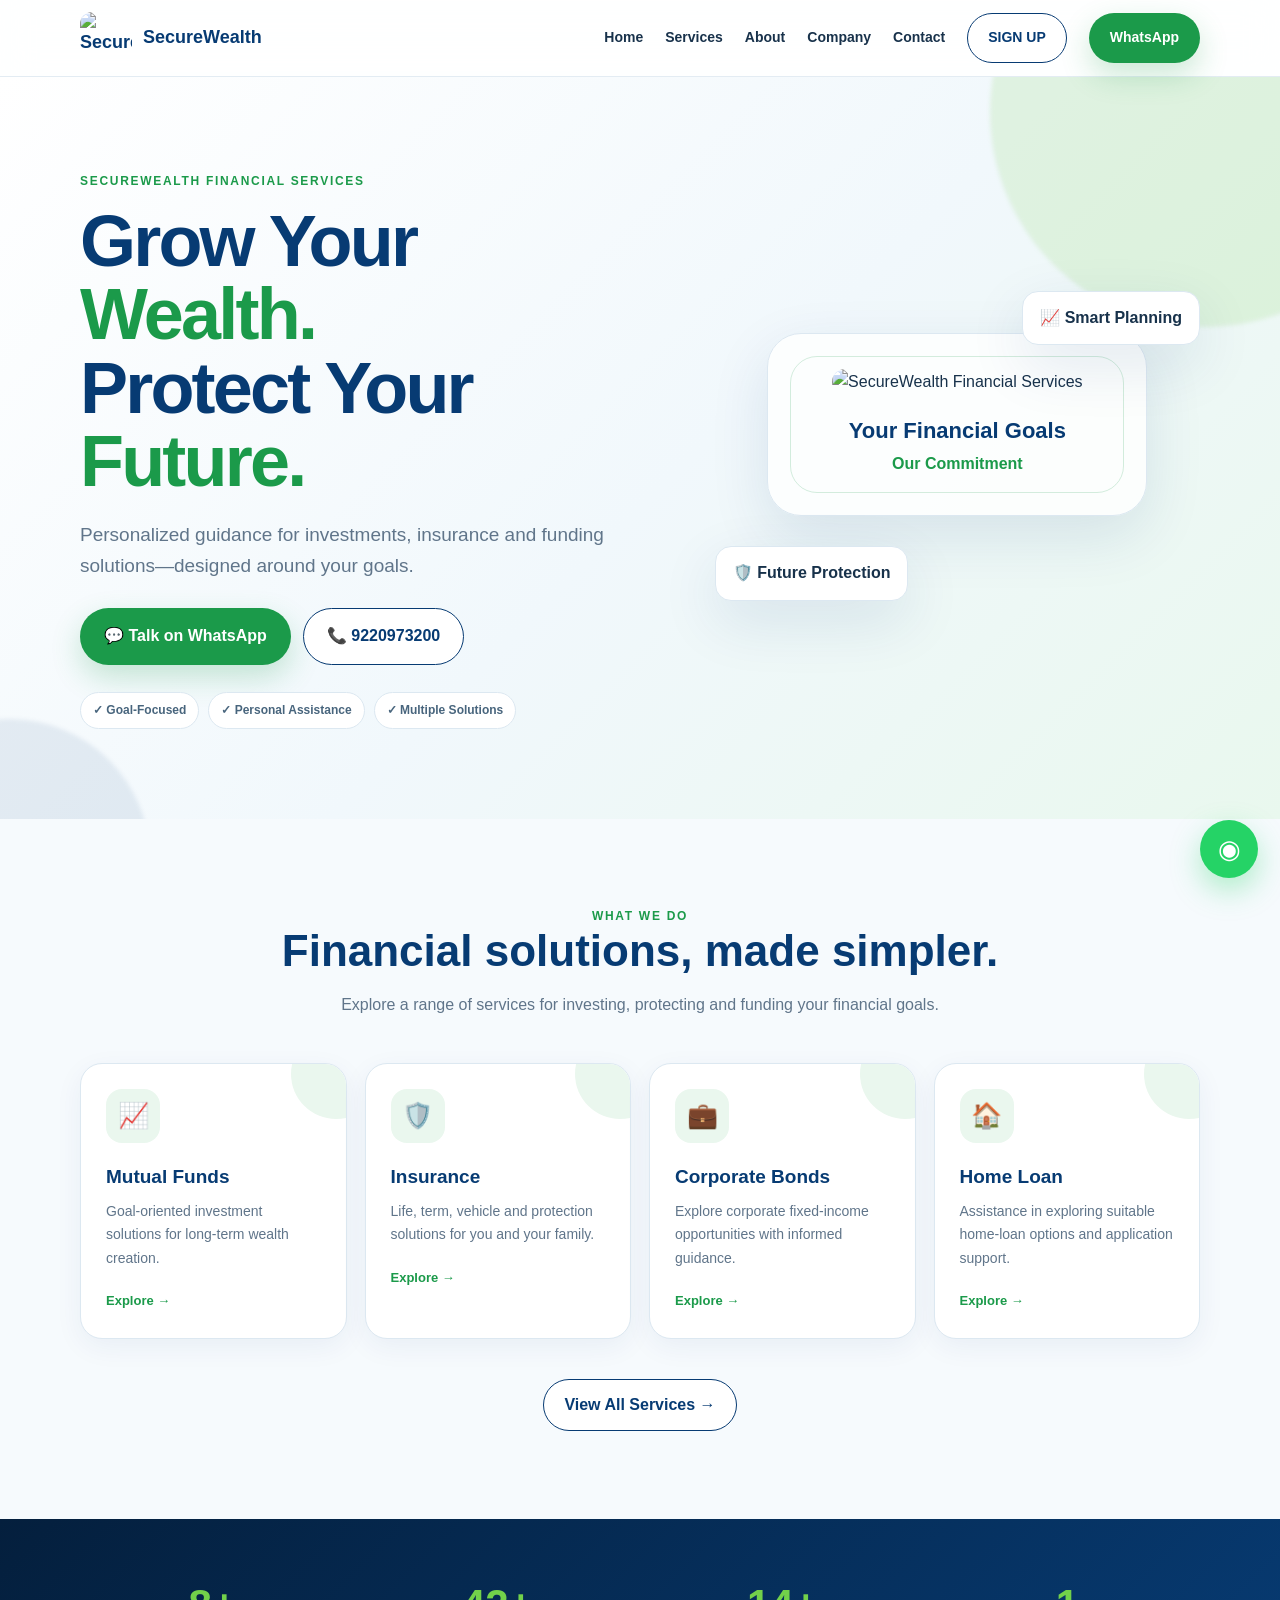
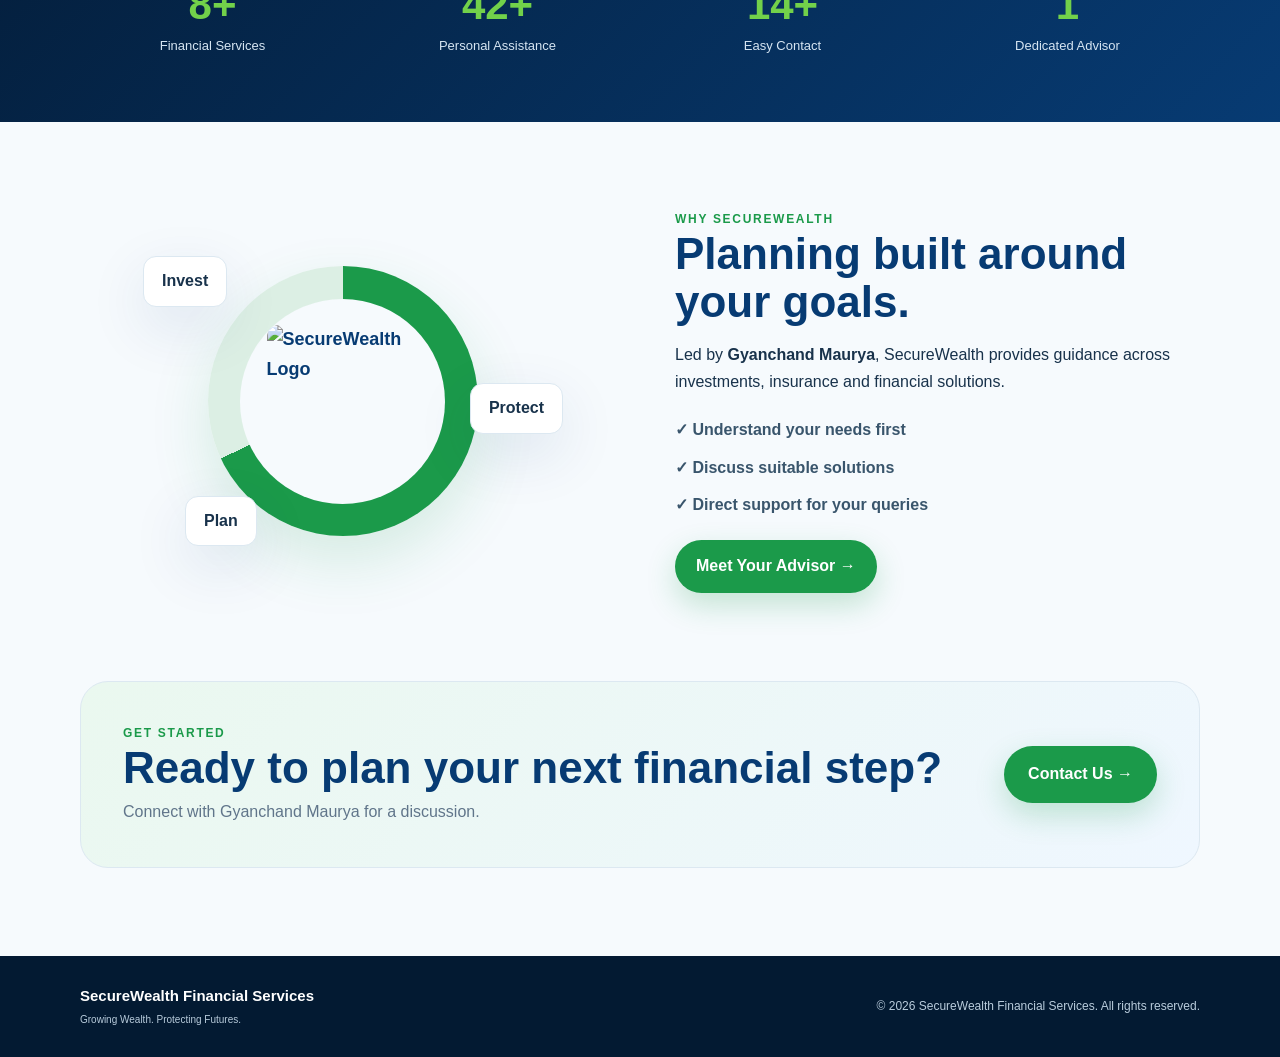
==== commit 40fcc8d3: "Update index.html" ====
--- a/index.html
+++ b/index.html
@@ -27,6 +27,7 @@
       <a class="active" href="index.html">Home</a>
       <a href="services.html">Services</a>
       <a href="about.html">About</a>
+      <a href="company.html">Company</a>
       <a href="contact.html">Contact</a>
       <a class="btn btn-outline" href="https://www.wealthy.in/p/gyanc99066" target="_blank" rel="noopener">SIGN UP</a>
       <a class="btn btn-primary" href="https://wa.me/919220973200?text=Hello%20Gyanchand%2C%20I%20would%20like%20financial%20guidance." target="_blank">WhatsApp</a>
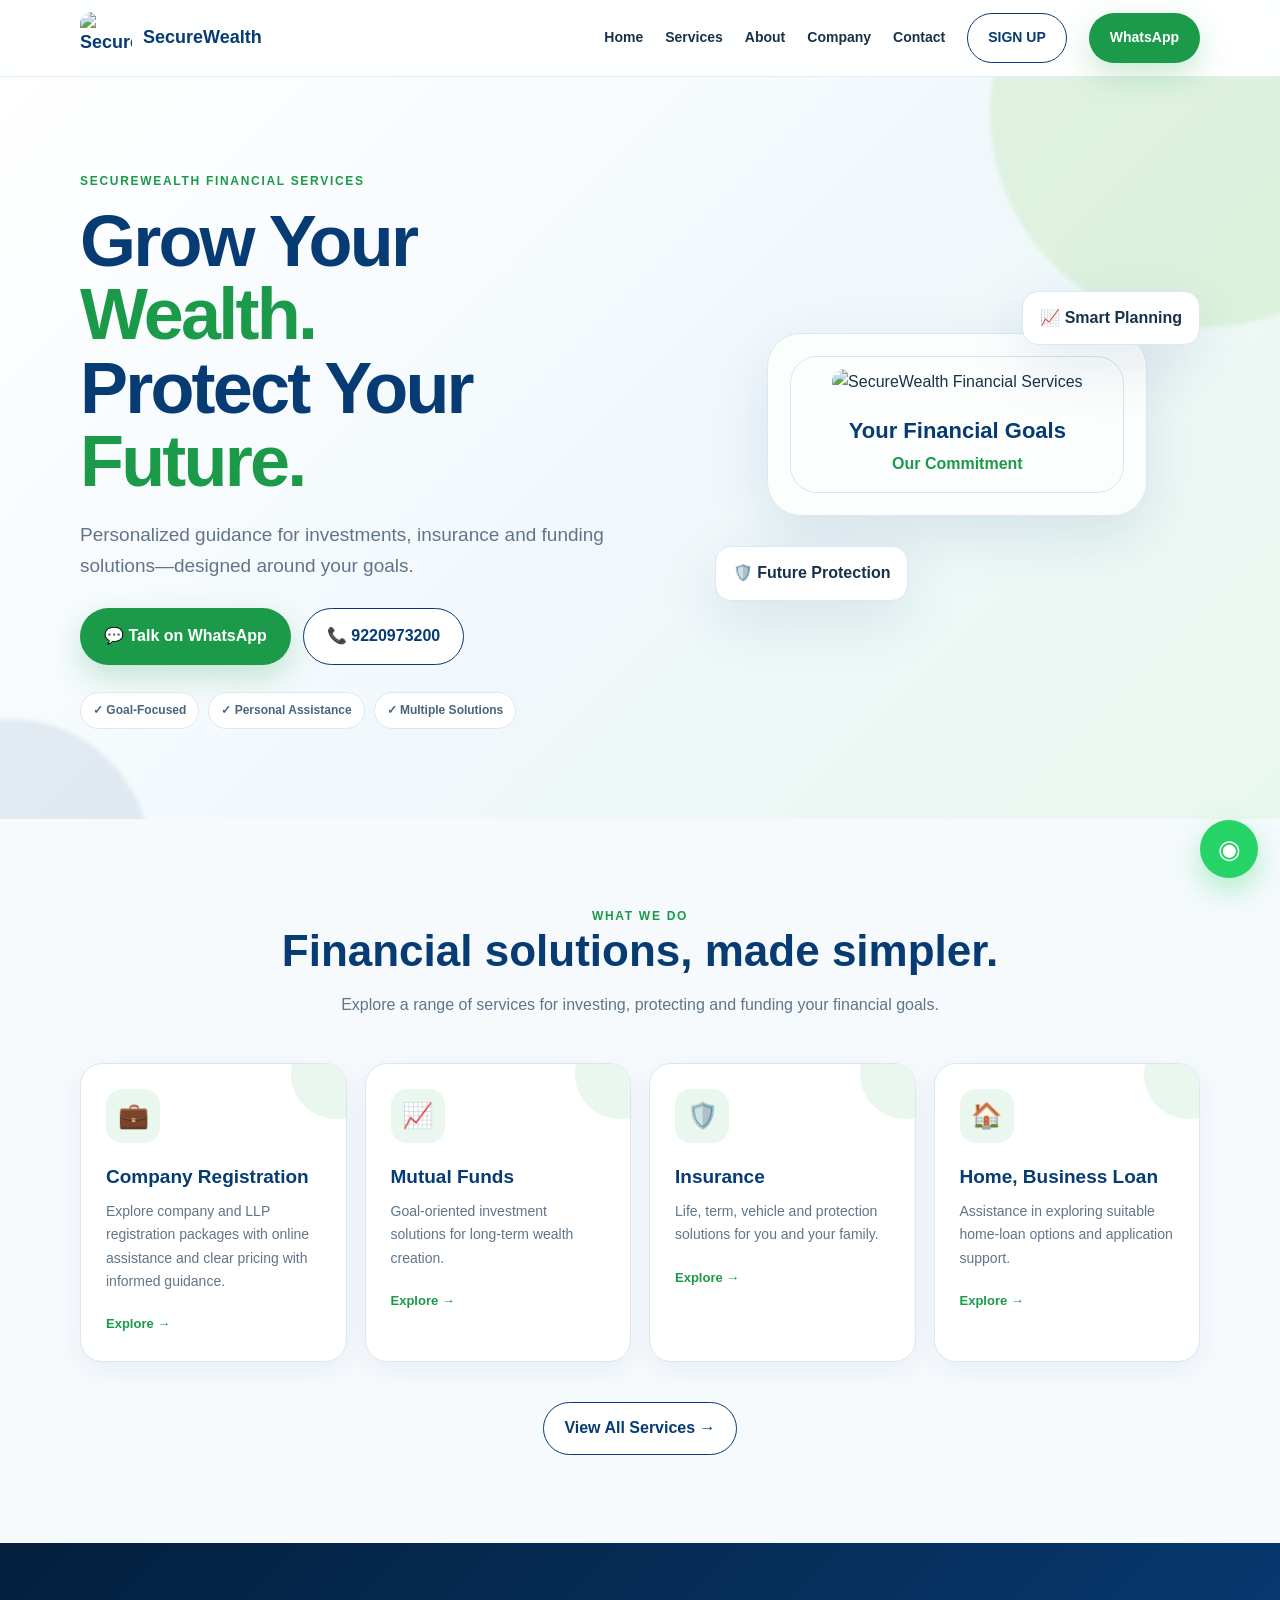
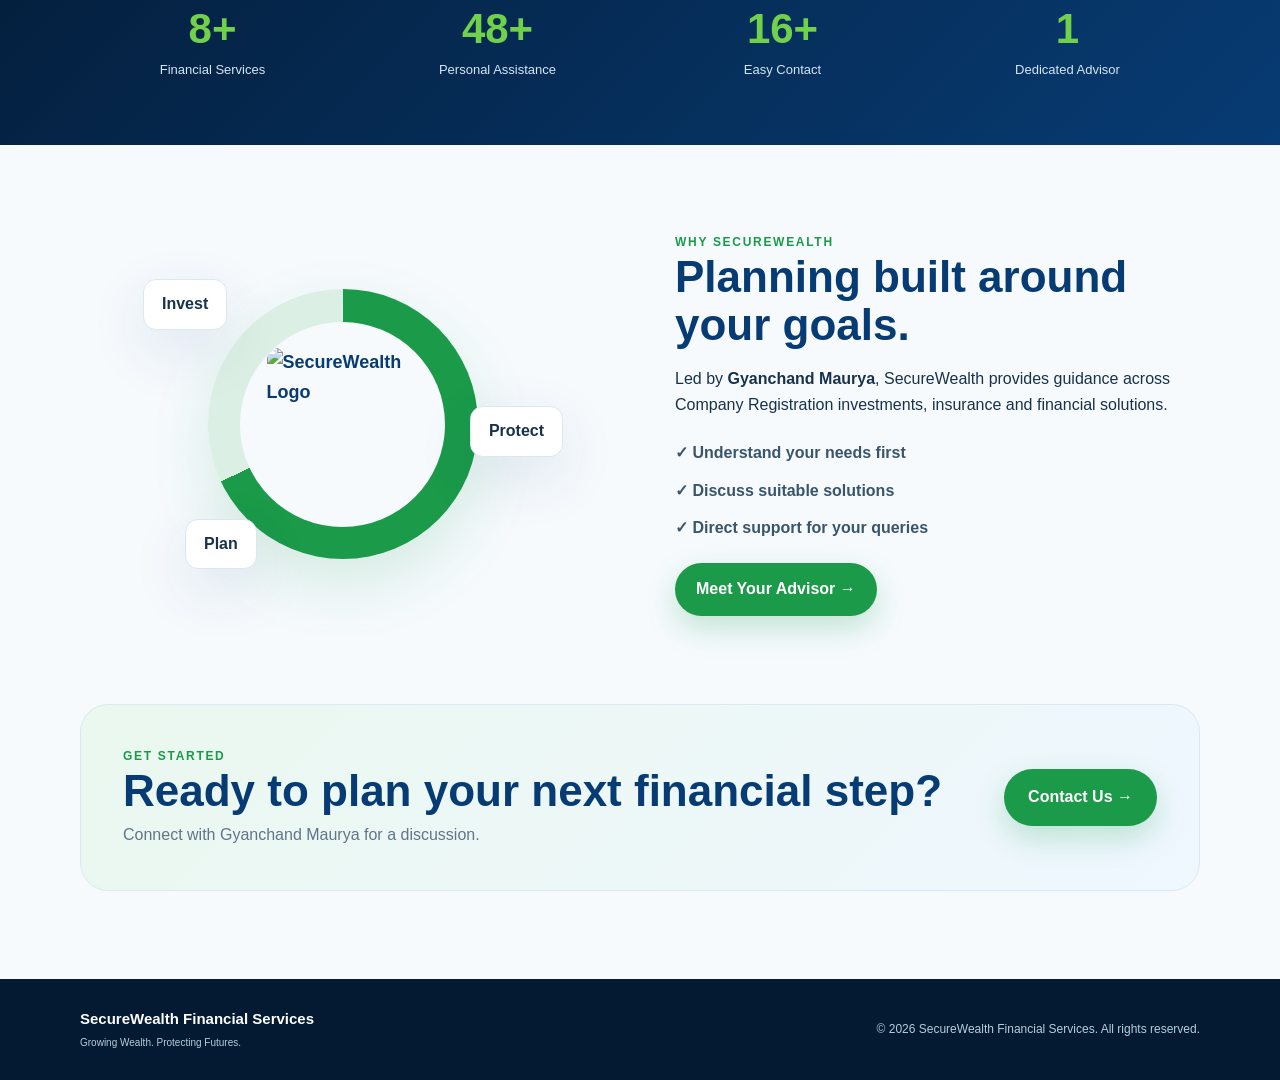
==== commit a3d8ce23: "Update index.html" ====
--- a/index.html
+++ b/index.html
@@ -66,10 +66,11 @@
   <div class="container">
     <div class="section-head reveal"><div class="eyebrow">WHAT WE DO</div><h2>Financial solutions, made simpler.</h2><p>Explore a range of services for investing, protecting and funding your financial goals.</p></div>
     <div class="services-grid">
+      <article class="service-card reveal"><div class="icon">💼</div><h3>Company Registration</h3><p>Explore company and LLP registration packages with online assistance and clear pricing with informed guidance.</p><a href="company.html">Explore →</a></article>
       <article class="service-card reveal"><div class="icon">📈</div><h3>Mutual Funds</h3><p>Goal-oriented investment solutions for long-term wealth creation.</p><a href="services.html">Explore →</a></article>
       <article class="service-card reveal"><div class="icon">🛡️</div><h3>Insurance</h3><p>Life, term, vehicle and protection solutions for you and your family.</p><a href="services.html">Explore →</a></article>
-      <article class="service-card reveal"><div class="icon">💼</div><h3>Corporate Bonds</h3><p>Explore corporate fixed-income opportunities with informed guidance.</p><a href="services.html">Explore →</a></article>
-      <article class="service-card reveal"><div class="icon">🏠</div><h3>Home Loan</h3><p>Assistance in exploring suitable home-loan options and application support.</p><a href="services.html">Explore →</a></article>
+      <!-- <article class="service-card reveal"><div class="icon">💼</div><h3>Corporate Bonds</h3><p>Explore corporate fixed-income opportunities with informed guidance.</p><a href="services.html">Explore →</a></article> -->
+      <article class="service-card reveal"><div class="icon">🏠</div><h3>Home, Business Loan</h3><p>Assistance in exploring suitable home-loan options and application support.</p><a href="services.html">Explore →</a></article>
     </div>
     <div class="center mt-40"><a class="btn btn-outline" href="services.html">View All Services →</a></div>
   </div>
@@ -87,7 +88,7 @@
 <section class="section about-preview">
   <div class="container split">
     <div class="about-art reveal"><div class="circle-chart"><div><a class="brand2" href="index.html"><img src="https://i.ibb.co/4ZPC3Cr3/Secure-Wealth-Logo-plain.jpg" alt="SecureWealth Logo"></a></div></div><span class="mini-card mc1">Invest</span><span class="mini-card mc2">Protect</span><span class="mini-card mc3">Plan</span></div>
-    <div class="reveal"><div class="eyebrow">WHY SECUREWEALTH</div><h2>Planning built around your goals.</h2><p>Led by <strong>Gyanchand Maurya</strong>, SecureWealth provides guidance across investments, insurance and financial solutions.</p>
+    <div class="reveal"><div class="eyebrow">WHY SECUREWEALTH</div><h2>Planning built around your goals.</h2><p>Led by <strong>Gyanchand Maurya</strong>, SecureWealth provides guidance across Company Registration investments, insurance and financial solutions.</p>
       <div class="check-list"><div>✓ Understand your needs first</div><div>✓ Discuss suitable solutions</div><div>✓ Direct support for your queries</div></div>
       <a class="btn btn-primary" href="contact.html">Meet Your Advisor →</a>
     </div>
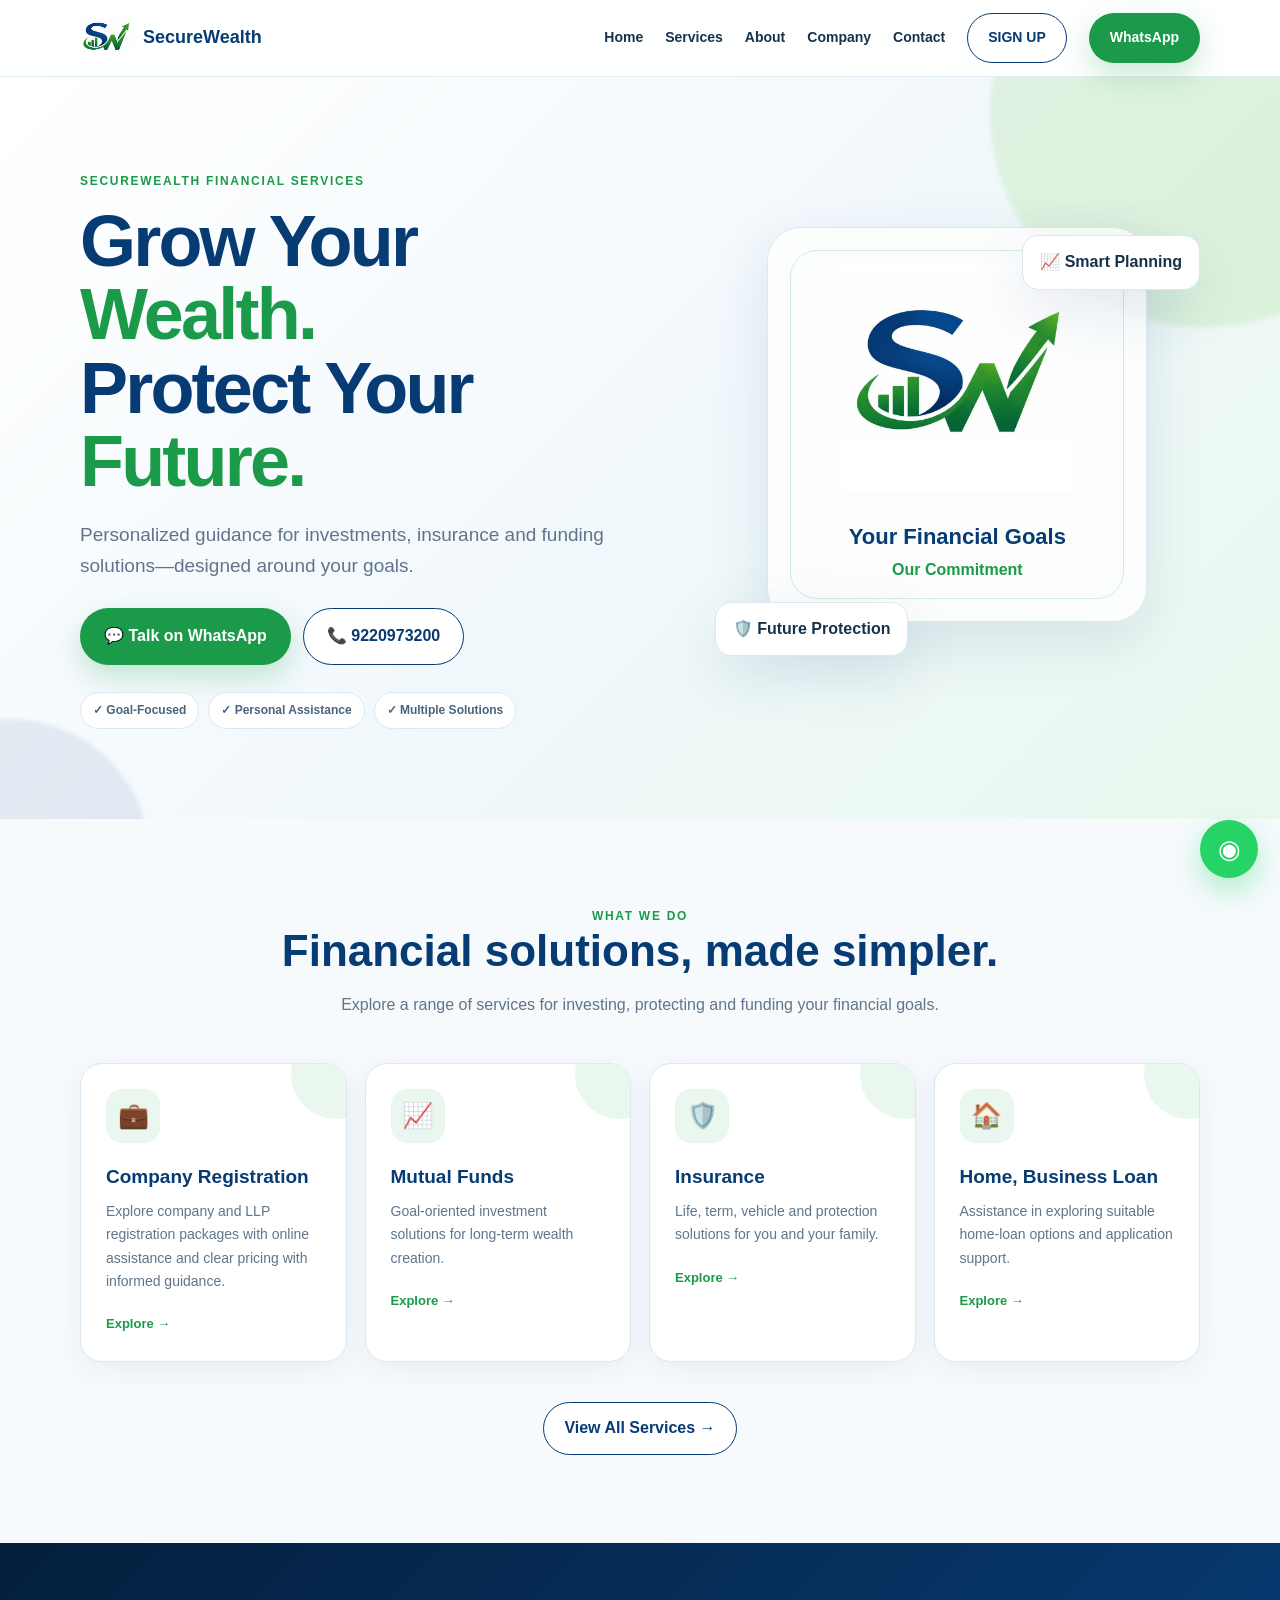
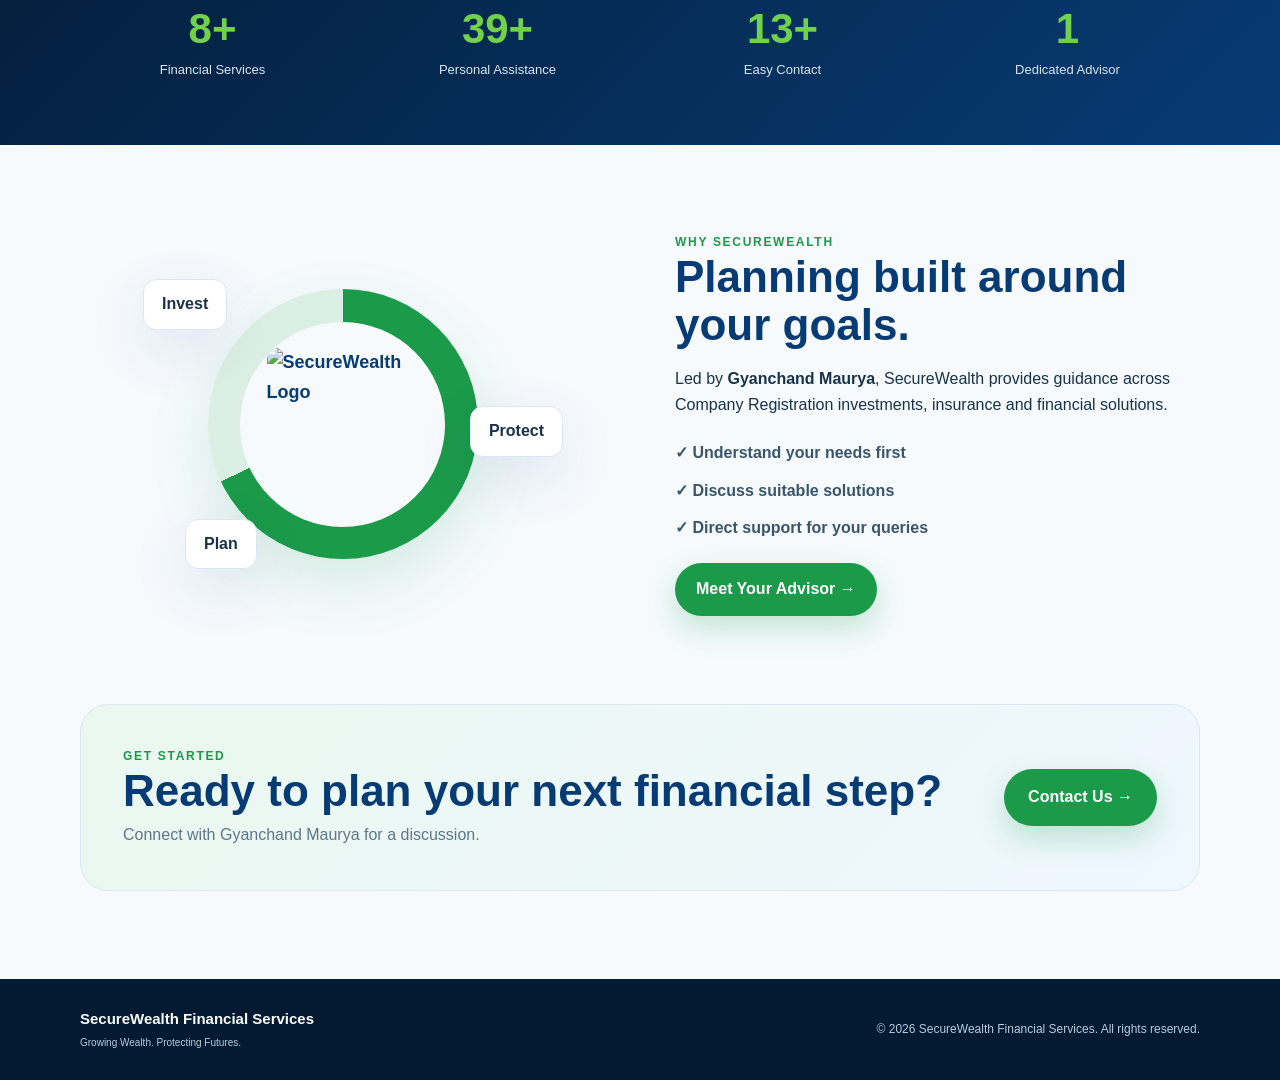
==== commit eef8536f: "Update index.html" ====
--- a/index.html
+++ b/index.html
@@ -4,7 +4,7 @@
 <meta charset="UTF-8">
 <meta name="viewport" content="width=device-width, initial-scale=1.0">
 <meta name="description" content="SecureWealth Financial Services - Investment, insurance and financing solutions with personalized guidance by Gyanchand Maurya.">
-<link rel="shortcut icon" href="https://i.ibb.co/4ZPC3Cr3/Secure-Wealth-Logo-plain.jpg" type="image/x-icon">
+<link rel="shortcut icon" href="img/SecureWealth Logo plain.jpeg" type="image/x-icon">
 <title>SecureWealth | Growing Wealth. Protecting Futures.</title>
 <link rel="stylesheet" href="style.css">
   <!-- Google tag (gtag.js) -->
@@ -21,7 +21,7 @@
 <body>
 <header class="site-header">
   <div class="container nav">
-    <a class="brand" href="index.html"><img src="https://i.ibb.co/4ZPC3Cr3/Secure-Wealth-Logo-plain.jpg" alt="SecureWealth Logo"><span>SecureWealth</span></a>
+    <a class="brand" href="index.html"><img src="img/SecureWealth Logo plain.jpeg" alt="SecureWealth Logo"><span>SecureWealth</span></a>
     <button class="menu-toggle" aria-label="Open menu">☰</button>
     <nav class="navlinks">
       <a class="active" href="index.html">Home</a>
@@ -53,7 +53,7 @@
       <div class="floating-badge badge-top">📈 Smart Planning</div><br>
       <div class="logo-card">
         <div class="pulse-ring"></div>
-        <img src="https://i.ibb.co/sJjrhVQ7/Secure-Wealth-Logo.jpg" alt="SecureWealth Financial Services">
+        <img src="img/SecureWealth Logo plain.jpeg" alt="SecureWealth Financial Services">
         <h3>Your Financial Goals</h3><p>Our Commitment</p>
       </div>
       <br><br><br>
